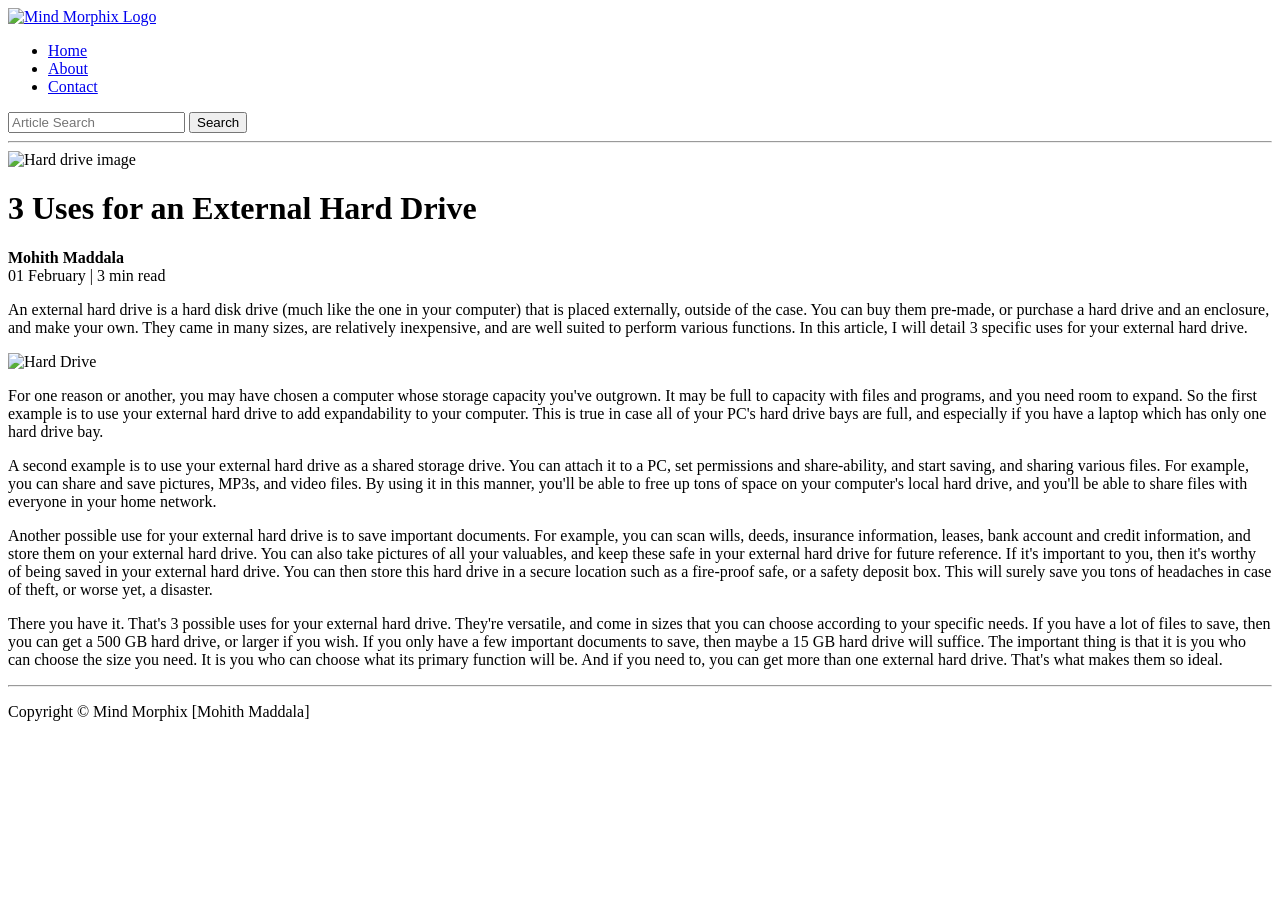
==== 3_uses_of_harddrive.html @ 3d79d695 "Add files via upload" ====
<!DOCTYPE html>
<html lang="en">
<head>
    <meta charset="UTF-8">
    <meta name="viewport" content="width=device-width, initial-scale=1.0">
    
    <!-- SEO Meta Tags -->
    <meta name="description" content="Mind Morphix - The haven for Tech Enthusiastic,Mind Morphix ,  Get the best insights on blogging, SEO, digital marketing, and content creation.">
    <meta name="keywords" content="blogging, SEO, digital marketing, content creation, online business,hard drive , productivity">
    <meta name="author" content="Mohith Maddala">
    
    <!-- Open Graph Meta Tags for Social Media -->
    <meta property="og:title" content="Mind Morphix - The haven for Tech Enthusiastic">
    <meta property="og:description" content="3 uses of hard drive,uses of hard drive ,Explore the world of blogging, digital marketing, and SEO strategies with Mind Morphix.,hard drive saftey, Learn, grow, and succeed online.">
    <meta property="og:image" content="img/logo.png">
    <meta property="og:url" content="https://mindmorphix.live">
    <meta property="og:type" content="website">
    
    <!-- Twitter Card Meta Tags -->
    <meta name="twitter:card" content="summary_large_image">
    <meta name="twitter:title" content="Mind Morphix - The haven for Tech Enthusiastic">
    <meta name="twitter:description" content="Explore the best insights on blogging, SEO, and digital marketing , Mind Morphix , Hard drive saftey , Learn, grow, and succeed online.">
    <meta name="twitter:image" content="img/logo.png">
    
    <link rel="stylesheet" href="css/utils.css">
    <link rel="stylesheet" href="css/style.css">
    <link rel="stylesheet" href="css/blogpost.css">
    <link rel="stylesheet" href="css/mobile.css">
    
    <title>Mind Morphix - The haven for Tech Enthusiastic</title>
</head>
<body>
    <nav class="navigation max-width-1 m-auto">
        <div class="nav-left">
            <a href="/">
                <span><img src="img/logo.png" width="94px" alt="Mind Morphix Logo"></span>
            </a>
            <ul>
                <li><a href="index.html">Home</a></li>
                <li><a href="#">About</a></li>
                <li><a href="contact.html">Contact</a></li>
            </ul>
        </div>
        <div class="nav-right">
            <form action="search.html" method="get">
                <input class="form-input" type="text" name="query" placeholder="Article Search">
                <button class="btn">Search</button>
            </form>
        </div>
    </nav>
    <div class="max-width-1 m-auto"><hr></div>
    <div class="post-img">
        <img src="img/hard_drive.svg" alt="Hard drive image">
    </div>
    <div class="m-auto blog-post-content max-width-2 m-auto my-2">
        <h1 class="font1">3 Uses for an External Hard Drive</h1>
        <div class="blogpost-meta">
            <div class="author-info">
                <div><b>Mohith Maddala</b></div>
                <div>01 February | 3 min read</div>
            </div>
        </div>
        <p class="font1">An external hard drive is a hard disk drive (much like the one in your computer) that is placed externally, outside of the case. You can buy them pre-made, or purchase a hard drive and an enclosure, and make your own. They came in many sizes, are relatively inexpensive, and are well suited to perform various functions. In this article, I will detail 3 specific uses for your external hard drive.</p>
        <div class="image-container">
            <img src="img/3_uses_of_harddrive.png" alt="Hard Drive">
        </div>
        <div>
        <p class="font1">For one reason or another, you may have chosen a computer whose storage capacity you've outgrown. It may be full to capacity with files and programs, and you need room to expand. So the first example is to use your external hard drive to add expandability to your computer. This is true in case all of your PC's hard drive bays are full, and especially if you have a laptop which has only one hard drive bay.</p>
       </div>
        <p class="font1">A second example is to use your external hard drive as a shared storage drive. You can attach it to a PC, set permissions and share-ability, and start saving, and sharing various files. For example, you can share and save pictures, MP3s, and video files. By using it in this manner, you'll be able to free up tons of space on your computer's local hard drive, and you'll be able to share files with everyone in your home network.</p>
        <p class=" font1">Another possible use for your external hard drive is to save important documents. For example, you can scan wills, deeds, insurance information, leases, bank account and credit information, and store them on your external hard drive. You can also take pictures of all your valuables, and keep these safe in your external hard drive for future reference. If it's important to you, then it's worthy of being saved in your external hard drive. You can then store this hard drive in a secure location such as a fire-proof safe, or a safety deposit box. This will surely save you tons of headaches in case of theft, or worse yet, a disaster.</p>
     <p class="font1">There you have it. That's 3 possible uses for your external hard drive. They're versatile, and come in sizes that you can choose according to your specific needs. If you have a lot of files to save, then you can get a 500 GB hard drive, or larger if you wish. If you only have a few important documents to save, then maybe a 15 GB hard drive will suffice. The important thing is that it is you who can choose the size you need. It is you who can choose what its primary function will be. And if you need to, you can get more than one external hard drive. That's what makes them so ideal.     </p>
    </div>
    <div class="max-width-1 m-auto"><hr></div>
    <div class="footer">
        <p>Copyright &copy; Mind Morphix [Mohith Maddala]</p>
    </div>
</body>
</html>
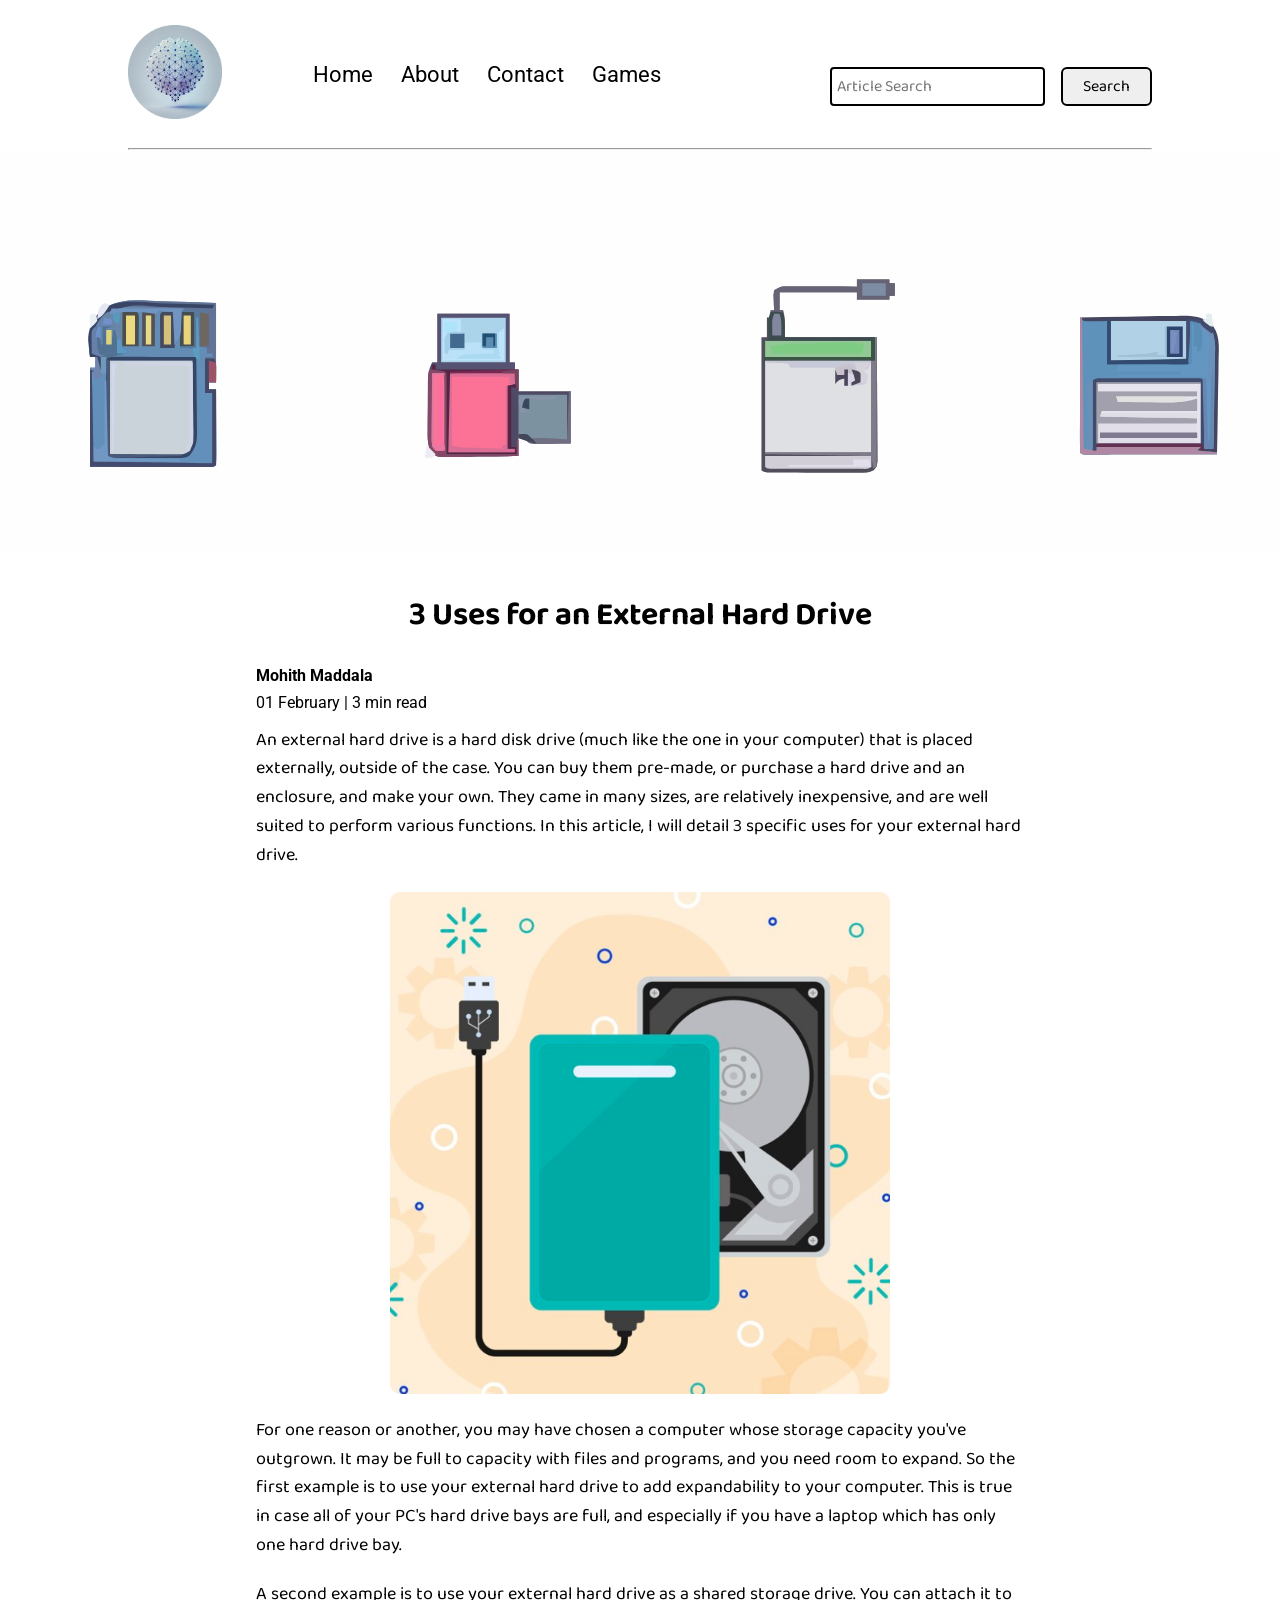
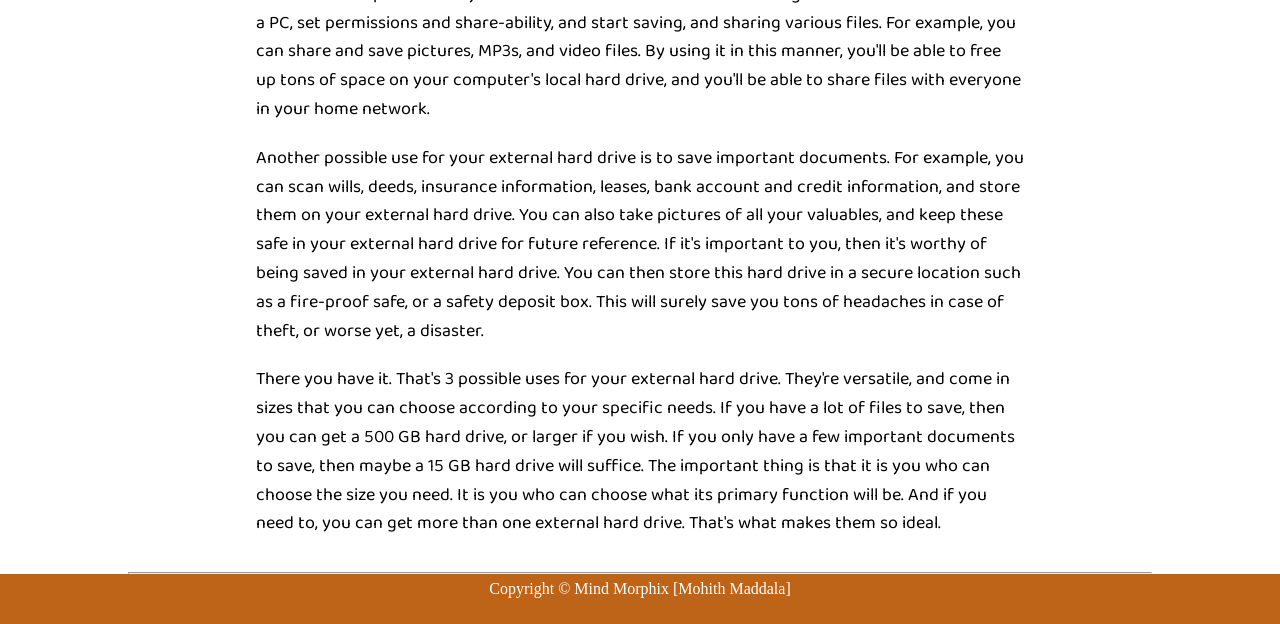
==== commit 4ae80ee4: "Update 3_uses_of_harddrive.html" ====
--- a/3_uses_of_harddrive.html
+++ b/3_uses_of_harddrive.html
@@ -26,6 +26,7 @@
     <link rel="stylesheet" href="css/style.css">
     <link rel="stylesheet" href="css/blogpost.css">
     <link rel="stylesheet" href="css/mobile.css">
+    <link rel="icon" type="image/png" href="img/favicon.png">
     
     <title>Mind Morphix - The haven for Tech Enthusiastic</title>
 </head>
@@ -39,6 +40,7 @@
                 <li><a href="index.html">Home</a></li>
                 <li><a href="#">About</a></li>
                 <li><a href="contact.html">Contact</a></li>
+                <li><a href="https://mind-morphix.vercel.app/">Games</a></li>
             </ul>
         </div>
         <div class="nav-right">
--- a/css/utils.css
+++ b/css/utils.css
@@ -0,0 +1,76 @@
+@import url("https://fonts.googleapis.com/css2?family=Roboto&display=swap");
+@import url("https://fonts.googleapis.com/css2?family=Baloo+Bhaina+2:wght@500&display=swap");
+:root { 
+  --main-bg-color: #bd6418;
+  --font1: "Baloo Bhaina 2", cursive;
+  --font2: "Roboto", sans-serif;
+}
+
+.center{
+  text-align: center
+}
+
+.font1 {
+  font-family: var(--font1);
+}
+.font2 {
+  font-family: var(--font2);
+}
+
+.max-width-1 {
+  max-width: 80vw;
+}
+
+.max-width-2 {
+  max-width: 60vw;
+}
+
+.m-auto {
+  margin: auto;
+}
+
+.mx-1{
+  margin-left: 23px;
+  margin-right: 23px;
+}
+
+.my-2{
+  margin-top: 32px;
+  margin-bottom: 32px;
+}
+
+.btn {
+  padding: 0px 20px;
+  padding-top: 3px;
+  border: 2px solid black;
+  border-radius: 6px;
+  font-family: var(--font1);
+  font-size: 16px;
+  cursor: pointer;
+  transition: all 0.3s ease-in-out;
+}
+
+.btn:hover {
+  color: white;
+  background: var(--main-bg-color);
+}
+
+.form-input {
+  padding: 0px 5px;
+  padding-top: 3px;
+  font-size: 16px;
+  border: 2px solid black;
+  border-radius: 4px;
+  margin: 0 13px;
+  font-family: var(--font1);
+}
+
+.form-box input, textarea{
+  width: 52vw;
+  padding: 0px 6px;
+  margin: 7px 0;
+  font-size: 18px;
+  font-family: var(--font1);
+  border: 2px solid var(--main-bg-color);
+    border-radius: 5px;
+}
--- a/css/style.css
+++ b/css/style.css
@@ -0,0 +1,139 @@
+* {
+  margin: 0;
+  padding: 0; 
+}
+
+.navigation {
+  margin-top: 25px;
+  font-family: var(--font1);
+  /* height: 74px;  */
+  display: flex;
+  justify-content: space-between;
+  align-items: center;
+}
+
+.nav-left {
+  display: flex;
+}
+
+.nav-left span {
+  font-size: 35px;
+  padding-top: 10px;
+}
+
+.nav-left ul {
+  display: flex;
+  align-items: center;
+  margin: 0 77px;
+  font-size: 22px;
+  padding-bottom: 23px;
+}
+
+.nav-left ul li {
+  list-style: none;
+  margin: 0 14px;
+  font-family: var(--font2);
+  transition: all 0.3s ease-in-out;
+}
+
+.nav-left ul li a {
+  text-decoration: none;
+  color: black;
+}
+
+.nav-left ul li a:hover {
+  color: var(--main-bg-color);
+  font-weight: bolder;
+}
+
+.content {
+  height: 100%;
+  display: flex;
+  margin-top: 32px;
+  padding: 9px;
+  position: relative;
+}
+
+.content::after {
+  content: "";
+  background-image: url("../img/11.svg");
+  position: absolute;
+  width: 100%;
+  height: inherit;
+  opacity: 0.15;
+  border-radius: 12px;
+}
+
+.content-left {
+  font-family: var(--font1);
+  display: flex;
+  flex-direction: column;
+  justify-content: center;
+  padding: 49px;
+  z-index: 1;
+}
+
+.content-right {
+  display: flex;
+  align-items: center;
+  justify-content: center;
+}
+
+.content-right img {
+  height: 355px;
+  border: 2px solid black;
+  border-radius: 200px;
+}
+
+.home-articles {
+  padding: 18px;
+  background-color: rgb(248, 239, 239, 0.5);
+  margin-top: 23px;
+  position: relative;
+}
+
+.year-box {
+  position: absolute;  
+  right: 0px;
+  top: 100px;
+  width: 234px;
+  height: 255px;
+  font-size: 18px;
+}
+
+.year-box div {
+  margin: 12px 0px;
+}
+
+.home-article {
+  display: flex;
+  margin: 25px;
+}
+
+.home-article img {
+  width: 300px;
+}
+
+.home-article-content {
+  align-self: center;
+  padding: 25px;
+}
+
+.home-article-content a {
+  text-decoration: none;
+  color: black;
+}
+/* .home-articles{} */
+.footer {
+  height: 50px;
+  background-color: var(--main-bg-color);
+  display: flex;
+  align-items: center;
+  justify-content: center;
+  color: white;
+  flex-direction: column;
+}
+
+.footer a {
+  color: white;
+}
--- a/css/blogpost.css
+++ b/css/blogpost.css
@@ -0,0 +1,61 @@
+.post-img{
+    height: 404px;
+    overflow: hidden; 
+}
+.post-img img{
+    width: 100%;
+}
+.blog-post-content{
+    /* background-color: rebeccapurple; */
+}
+.blog-post-content h1{
+    text-align: center;
+}
+.blog-post-content p{
+    font-size: 18px; 
+}
+
+.row{
+    display: flex;
+}
+.more-post{
+    flex-direction: column; 
+    align-items: center;
+}
+.blogpost-meta{ 
+    display: flex;
+    justify-content: space-between;
+}
+
+.author-info{
+    margin: 12px 0;
+}
+.author-info div{
+    padding: 4px 0px;
+    font-family: var(--font2);
+}
+.social{
+    padding-right: 53px;
+    align-self: center;
+    cursor: pointer;
+}
+.blog-image {
+    display: block;
+    margin: 20px auto;
+    width: 80%; /* Adjust as needed */
+    max-width: 600px;
+    border-radius: 8px; /* Optional */
+}
+.image-container {
+    text-align: center;
+    margin: 20px 0;
+}
+.image-container img {
+    width: 70%;
+    max-width: 500px;
+    border-radius: 10px;
+}
+p {
+    margin-bottom: 20px;  /* Adds space below each paragraph */
+    line-height: 1.6;  /* Improves readability */
+}
--- a/css/mobile.css
+++ b/css/mobile.css
@@ -0,0 +1,63 @@
+@media screen and (max-width: 1200px) {
+  .navigation {
+    flex-direction: column;
+    margin-bottom: 23px;
+  }
+
+  .nav-left {
+    flex-direction: column;
+    text-align: center;
+  }
+
+  .content-right {
+    display: none;
+  }
+
+  .home-article {
+    flex-direction: column;
+  }
+
+  .home-article-img {
+    text-align: center;
+  }
+
+  .year-box {
+    top: 25px;
+    left: 60vw;
+    font-size: 11px;
+    display: flex;
+  }
+
+  .year-box div {
+    padding: 0 3px;
+    margin: 0;
+  }
+
+  .home-article img {
+    width: 70vw;
+  }
+  .form-input {
+    width: 50%;
+  }
+  .form-box input,
+  textarea {
+    width: 66vw;
+  }
+  .row {
+    flex-direction: column;
+  }
+  .social {
+    padding: 0;
+  }
+  .post-img {
+    height: auto;
+  }
+  .adjust-year {
+    position: static;
+    height: auto;
+    padding: 12px 0px;
+    display: flex;
+    justify-content: flex-end;
+    width: 100%;
+  }
+}
